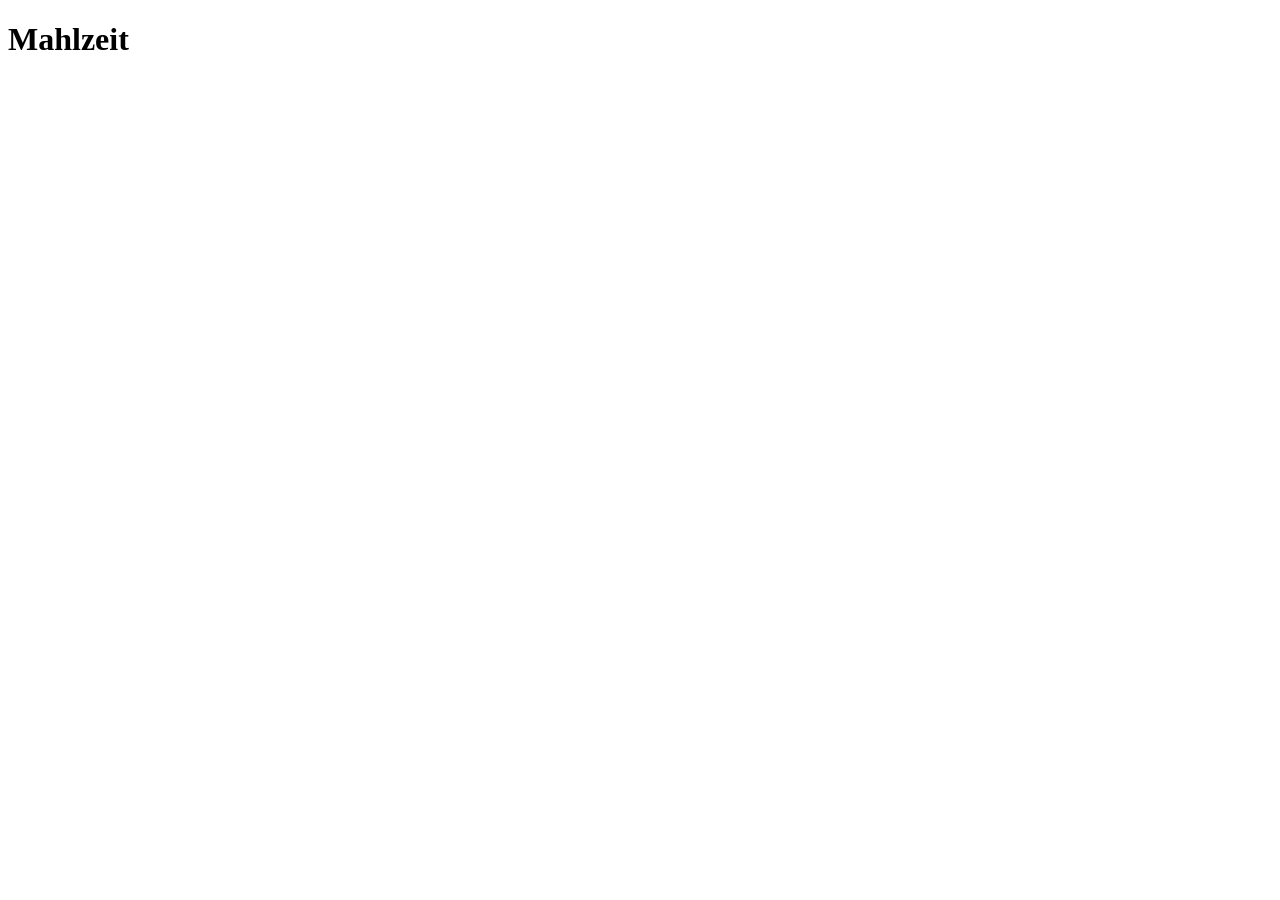
==== web/index.html @ c6605408 "add project scaffolding" ====
<!doctype html>
<html lang="de">
  <head>
    <meta charset="utf-8">
    <meta name="viewport" content="width=device-width, initial-scale=1">
    <title>Mahlzeit</title>
    <link rel="stylesheet" href="style.css">
  </head>
  <body>
    <h1>Mahlzeit</h1>
    <script src="app.js"></script>
  </body>
</html>
---- web/style.css ----
/* Mahlzeit styles */
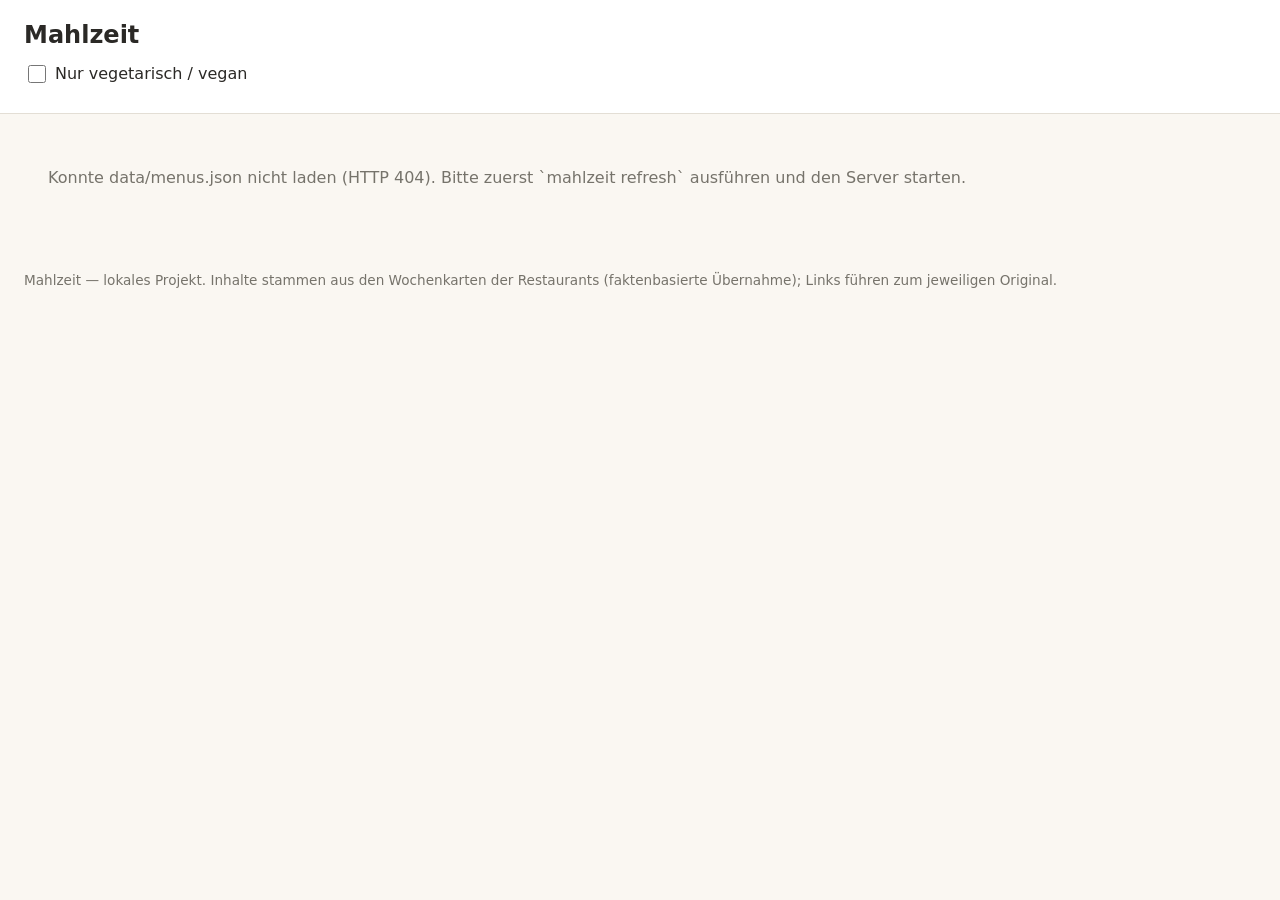
==== commit 84510b65: "feature: update website to load menus" ====
--- a/web/index.html
+++ b/web/index.html
@@ -3,11 +3,28 @@
   <head>
     <meta charset="utf-8">
     <meta name="viewport" content="width=device-width, initial-scale=1">
-    <title>Mahlzeit</title>
+    <meta name="color-scheme" content="light">
+    <title>Mahlzeit — Menüplan Stuttgart-Vaihingen</title>
     <link rel="stylesheet" href="style.css">
   </head>
   <body>
-    <h1>Mahlzeit</h1>
+    <header class="site-header">
+      <h1>Mahlzeit</h1>
+      <p class="freshness" id="freshness"></p>
+      <div class="stale hidden" id="stale-warning" role="alert"></div>
+      <div class="controls">
+        <label class="filter">
+          <input type="checkbox" id="veggie-filter">
+          <span>Nur vegetarisch / vegan</span>
+        </label>
+      </div>
+      <nav class="week-nav" id="week-nav" aria-label="Wochen"></nav>
+    </header>
+    <main class="columns" id="columns"></main>
+    <footer class="site-footer">
+      <p>Mahlzeit — lokales Projekt. Inhalte stammen aus den Wochenkarten der Restaurants
+        (faktenbasierte Übernahme); Links führen zum jeweiligen Original.</p>
+    </footer>
     <script src="app.js"></script>
   </body>
 </html>
--- a/web/style.css
+++ b/web/style.css
@@ -1 +1,278 @@
-/* Mahlzeit styles */
+:root {
+  --bg: #faf7f2;
+  --fg: #2b2926;
+  --muted: #76736b;
+  --accent: #b5651d;
+  --accent-soft: #f3e3d3;
+  --today-bg: #fdf6e3;
+  --today-border: #ecd9a8;
+  --card: #ffffff;
+  --border: #e3ded5;
+  --danger-bg: #fdecea;
+  --danger-fg: #8a1f1f;
+  --danger-border: #f3c1bc;
+  --vegan-bg: #e4f3e0;
+  --vegan-fg: #2e6b28;
+  --expired: #a09c94;
+}
+
+* {
+  box-sizing: border-box;
+}
+
+body {
+  margin: 0;
+  font-family: system-ui, -apple-system, "Segoe UI", Roboto, "Helvetica Neue", sans-serif;
+  background: var(--bg);
+  color: var(--fg);
+  line-height: 1.45;
+}
+
+.site-header {
+  position: sticky;
+  top: 0;
+  z-index: 10;
+  padding: 1.1rem 1.5rem 0.9rem;
+  border-bottom: 1px solid var(--border);
+  background: var(--card);
+}
+
+.site-header h1 {
+  margin: 0 0 0.2rem;
+  font-size: 1.5rem;
+}
+
+.freshness {
+  margin: 0;
+  color: var(--muted);
+  font-size: 0.9rem;
+}
+
+.stale {
+  margin: 0.6rem 0 0.2rem;
+  padding: 0.6rem 0.8rem;
+  border: 1px solid var(--danger-border);
+  border-radius: 0.5rem;
+  background: var(--danger-bg);
+  color: var(--danger-fg);
+}
+
+.hidden {
+  display: none;
+}
+
+.controls {
+  margin: 0.6rem 0 0;
+}
+
+.filter {
+  display: inline-flex;
+  align-items: center;
+  gap: 0.4rem;
+  cursor: pointer;
+  user-select: none;
+}
+
+.filter input {
+  accent-color: var(--accent);
+  width: 1.1rem;
+  height: 1.1rem;
+}
+
+.week-nav {
+  display: flex;
+  flex-wrap: wrap;
+  align-items: center;
+  gap: 0.4rem;
+  margin-top: 0.6rem;
+}
+
+.week-nav button {
+  font: inherit;
+  padding: 0.35rem 0.75rem;
+  border: 1px solid var(--border);
+  border-radius: 999px;
+  background: var(--card);
+  color: var(--fg);
+  cursor: pointer;
+}
+
+.week-nav button:hover {
+  border-color: var(--accent);
+}
+
+.week-nav button.active {
+  background: var(--accent);
+  border-color: var(--accent);
+  color: #fff;
+}
+
+.week-nav button.expired:not(.active) {
+  color: var(--expired);
+}
+
+.week-nav button.today-btn {
+  border-style: dashed;
+}
+
+.columns {
+  display: grid;
+  grid-template-columns: repeat(auto-fit, minmax(min(320px, 100%), 1fr));
+  gap: 1rem;
+  padding: 1.25rem 1.5rem;
+  align-items: start;
+}
+
+.restaurant {
+  background: var(--card);
+  border: 1px solid var(--border);
+  border-radius: 0.75rem;
+  padding: 1rem 1rem 0.4rem;
+}
+
+.restaurant.expired {
+  opacity: 0.62;
+}
+
+.restaurant-name {
+  margin: 0 0 0.2rem;
+  font-size: 1.1rem;
+}
+
+.restaurant-name a {
+  color: var(--fg);
+  text-decoration: none;
+}
+
+.restaurant-name a:hover {
+  text-decoration: underline;
+}
+
+.restaurant-meta {
+  display: flex;
+  flex-wrap: wrap;
+  gap: 0.5rem;
+  margin: 0 0 0.5rem;
+  color: var(--muted);
+  font-size: 0.85rem;
+}
+
+.restaurant-meta .expired-note {
+  color: var(--danger-fg);
+}
+
+.day {
+  padding: 0.6rem 0;
+  border-top: 1px solid var(--border);
+}
+
+.day:first-of-type {
+  border-top: none;
+}
+
+.day.today {
+  margin: 0.2rem 0 0.4rem;
+  padding: 0.6rem;
+  border: 1px solid var(--today-border);
+  border-radius: 0.5rem;
+  background: var(--today-bg);
+}
+
+.day-head {
+  display: flex;
+  justify-content: space-between;
+  align-items: baseline;
+}
+
+.weekday {
+  font-weight: 600;
+}
+
+.date {
+  color: var(--muted);
+  font-size: 0.85rem;
+}
+
+.meals {
+  list-style: none;
+  margin: 0.3rem 0 0;
+  padding: 0;
+}
+
+.meal {
+  padding: 0.3rem 0;
+}
+
+.meal + .meal {
+  border-top: 1px dashed var(--border);
+}
+
+.meal-name {
+  display: block;
+}
+
+.meal-tags {
+  margin-left: 0.3rem;
+}
+
+.badge {
+  display: inline-block;
+  margin-left: 0.2rem;
+  padding: 0.08rem 0.4rem;
+  border-radius: 999px;
+  font-size: 0.68rem;
+  font-weight: 600;
+  text-transform: uppercase;
+  letter-spacing: 0.04em;
+}
+
+.badge.vegan {
+  background: var(--vegan-bg);
+  color: var(--vegan-fg);
+}
+
+.badge.sonderessen {
+  background: var(--danger-bg);
+  color: var(--danger-fg);
+}
+
+.meal-price {
+  display: block;
+  margin-top: 0.1rem;
+  font-size: 0.85rem;
+}
+
+.meal-allergens {
+  display: block;
+  color: var(--muted);
+  font-size: 0.75rem;
+}
+
+.meal-none {
+  color: var(--muted);
+  font-style: italic;
+}
+
+.empty-state,
+.error-state {
+  margin: 0;
+  padding: 2rem 1.5rem;
+  color: var(--muted);
+}
+
+.site-footer {
+  padding: 1rem 1.5rem 2rem;
+  color: var(--muted);
+  font-size: 0.85rem;
+}
+
+@media (max-width: 640px) {
+  .site-header {
+    position: static;
+    padding: 1rem 1rem 0.8rem;
+  }
+
+  .columns {
+    padding: 1rem;
+  }
+}
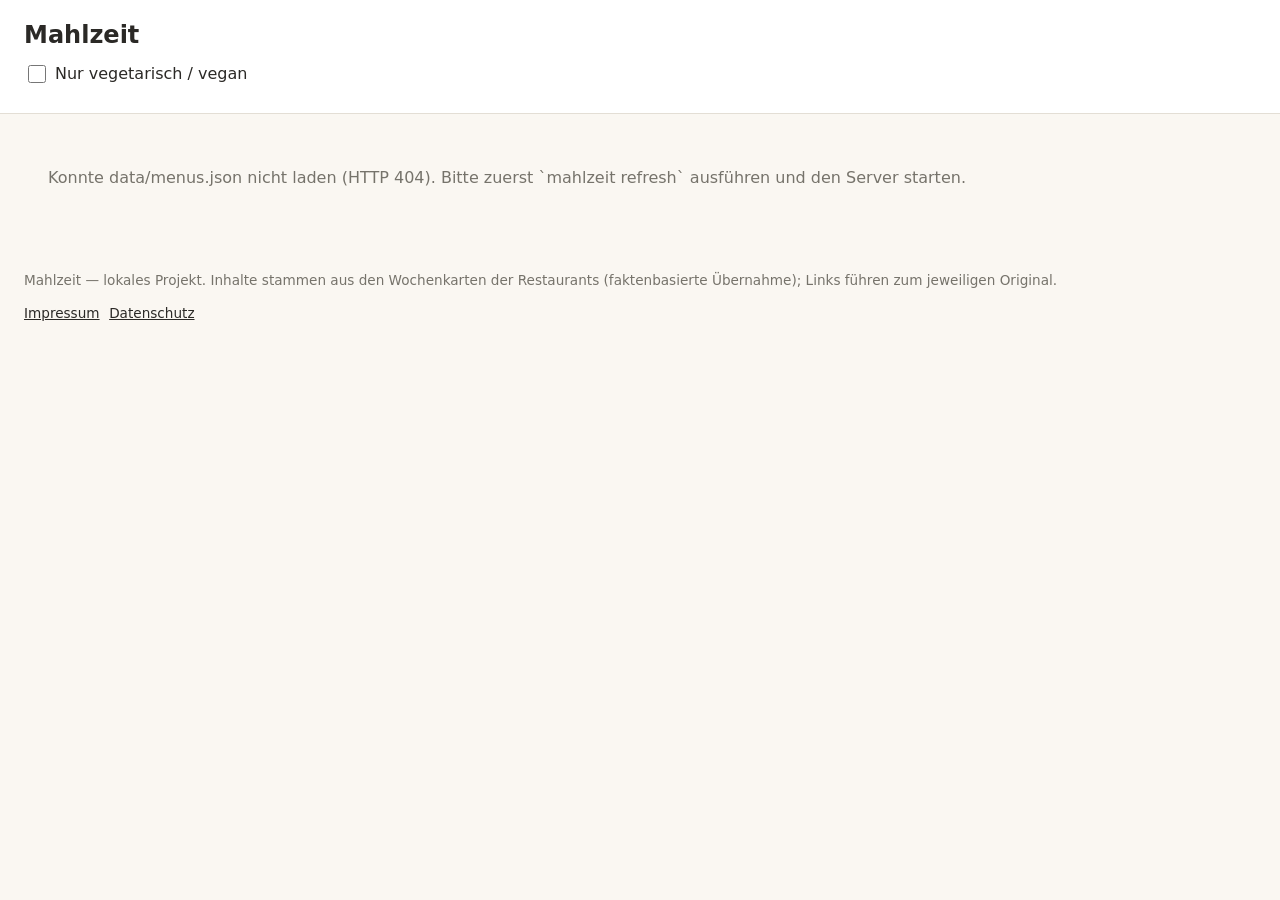
==== commit 3b697a83: "feature: add necessary files for deployment" ====
--- a/web/index.html
+++ b/web/index.html
@@ -24,6 +24,10 @@
     <footer class="site-footer">
       <p>Mahlzeit — lokales Projekt. Inhalte stammen aus den Wochenkarten der Restaurants
         (faktenbasierte Übernahme); Links führen zum jeweiligen Original.</p>
+      <nav class="footer-links" aria-label="Rechtliches">
+        <a href="impressum.html">Impressum</a>
+        <a href="datenschutz.html">Datenschutz</a>
+      </nav>
     </footer>
     <script src="app.js"></script>
   </body>
--- a/web/style.css
+++ b/web/style.css
@@ -260,10 +260,40 @@
   color: var(--muted);
 }
 
+.legal {
+  max-width: 46rem;
+  margin: 0 auto;
+  padding: 1.25rem 1.5rem 2rem;
+}
+
+.legal h2 {
+  margin: 1.4rem 0 0.4rem;
+  font-size: 1.05rem;
+}
+
+.legal p {
+  margin: 0.3rem 0 0.8rem;
+}
+
+.legal a {
+  color: var(--accent);
+}
+
 .site-footer {
   padding: 1rem 1.5rem 2rem;
   color: var(--muted);
   font-size: 0.85rem;
+}
+
+.footer-links {
+  display: flex;
+  flex-wrap: wrap;
+  gap: 0.6rem;
+  margin-top: 0.5rem;
+}
+
+.footer-links a {
+  color: var(--fg);
 }
 
 @media (max-width: 640px) {
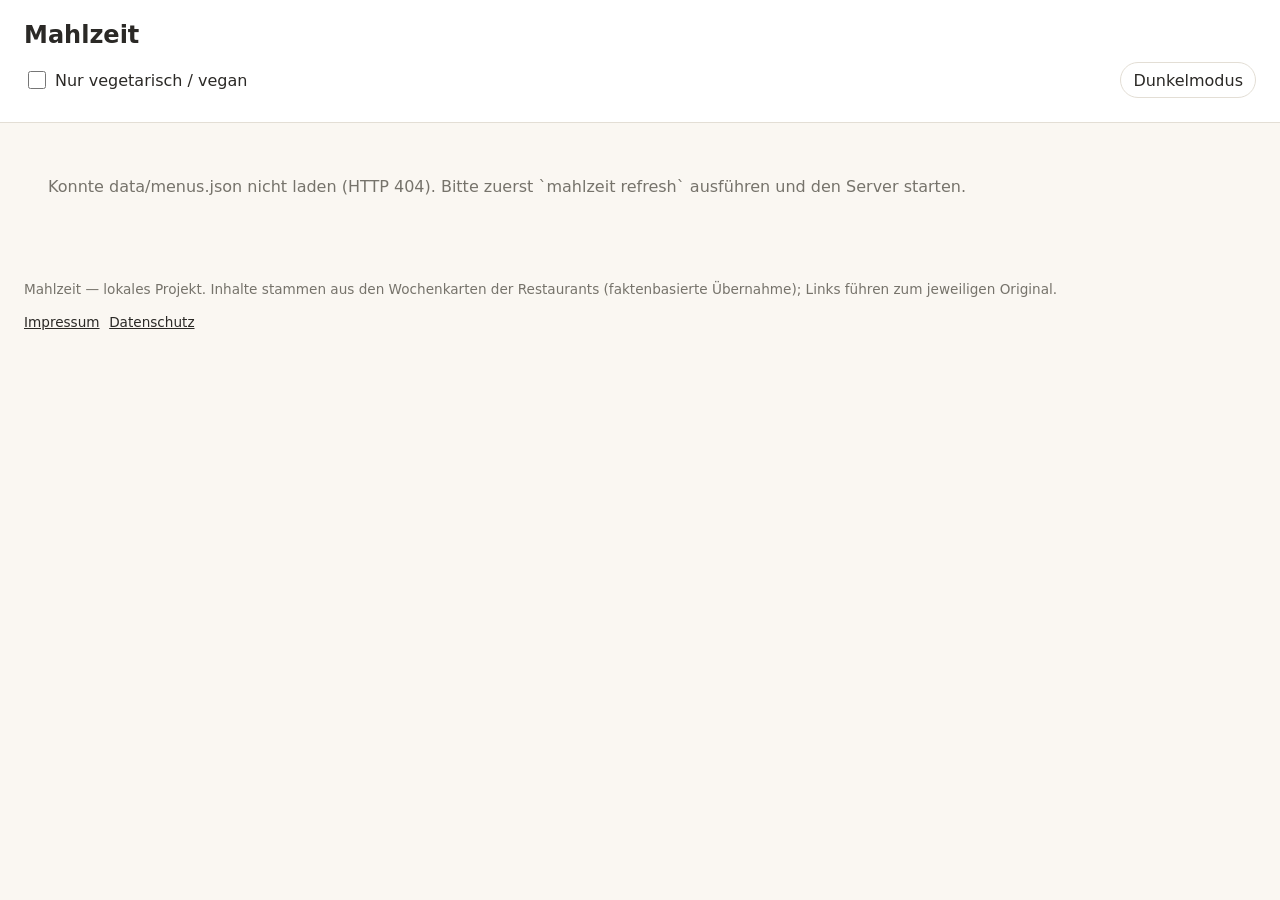
==== commit c69652c8: "feature: add dark mode" ====
--- a/web/index.html
+++ b/web/index.html
@@ -6,6 +6,20 @@
     <meta name="color-scheme" content="light">
     <title>Mahlzeit — Menüplan Stuttgart-Vaihingen</title>
     <link rel="stylesheet" href="style.css">
+    <script>
+      (function () {
+        var saved = null;
+        try {
+          saved = localStorage.getItem("mahlzeit-theme");
+        } catch (_) {}
+        var theme =
+          saved ||
+          (window.matchMedia("(prefers-color-scheme: dark)").matches ? "dark" : "light");
+        document.documentElement.dataset.theme = theme;
+        var meta = document.querySelector('meta[name="color-scheme"]');
+        if (meta) meta.content = theme;
+      })();
+    </script>
   </head>
   <body>
     <header class="site-header">
@@ -17,6 +31,8 @@
           <input type="checkbox" id="veggie-filter">
           <span>Nur vegetarisch / vegan</span>
         </label>
+        <button type="button" id="theme-toggle" class="theme-toggle"
+          aria-pressed="false">Dunkelmodus</button>
       </div>
       <nav class="week-nav" id="week-nav" aria-label="Wochen"></nav>
     </header>
--- a/web/style.css
+++ b/web/style.css
@@ -1,9 +1,11 @@
 :root {
+  color-scheme: light;
   --bg: #faf7f2;
   --fg: #2b2926;
   --muted: #76736b;
   --accent: #b5651d;
   --accent-soft: #f3e3d3;
+  --accent-contrast: #ffffff;
   --today-bg: #fdf6e3;
   --today-border: #ecd9a8;
   --card: #ffffff;
@@ -16,6 +18,48 @@
   --expired: #a09c94;
 }
 
+:root[data-theme="dark"] {
+  color-scheme: dark;
+  --bg: #1b1917;
+  --fg: #e8e4dd;
+  --muted: #a09a90;
+  --accent: #d99445;
+  --accent-soft: #3a2c1b;
+  --accent-contrast: #1b1917;
+  --today-bg: #2a2418;
+  --today-border: #4a3d24;
+  --card: #24211d;
+  --border: #37332d;
+  --danger-bg: #3a2320;
+  --danger-fg: #f0aaa3;
+  --danger-border: #5c322d;
+  --vegan-bg: #20301d;
+  --vegan-fg: #93d488;
+  --expired: #6d675f;
+}
+
+@media (prefers-color-scheme: dark) {
+  :root:not([data-theme]) {
+    color-scheme: dark;
+    --bg: #1b1917;
+    --fg: #e8e4dd;
+    --muted: #a09a90;
+    --accent: #d99445;
+    --accent-soft: #3a2c1b;
+    --accent-contrast: #1b1917;
+    --today-bg: #2a2418;
+    --today-border: #4a3d24;
+    --card: #24211d;
+    --border: #37332d;
+    --danger-bg: #3a2320;
+    --danger-fg: #f0aaa3;
+    --danger-border: #5c322d;
+    --vegan-bg: #20301d;
+    --vegan-fg: #93d488;
+    --expired: #6d675f;
+  }
+}
+
 * {
   box-sizing: border-box;
 }
@@ -62,7 +106,26 @@
 }
 
 .controls {
+  display: flex;
+  flex-wrap: wrap;
+  align-items: center;
+  gap: 1rem;
   margin: 0.6rem 0 0;
+}
+
+.theme-toggle {
+  margin-left: auto;
+  font: inherit;
+  padding: 0.35rem 0.75rem;
+  border: 1px solid var(--border);
+  border-radius: 999px;
+  background: var(--card);
+  color: var(--fg);
+  cursor: pointer;
+}
+
+.theme-toggle:hover {
+  border-color: var(--accent);
 }
 
 .filter {
@@ -104,7 +167,7 @@
 .week-nav button.active {
   background: var(--accent);
   border-color: var(--accent);
-  color: #fff;
+  color: var(--accent-contrast);
 }
 
 .week-nav button.expired:not(.active) {
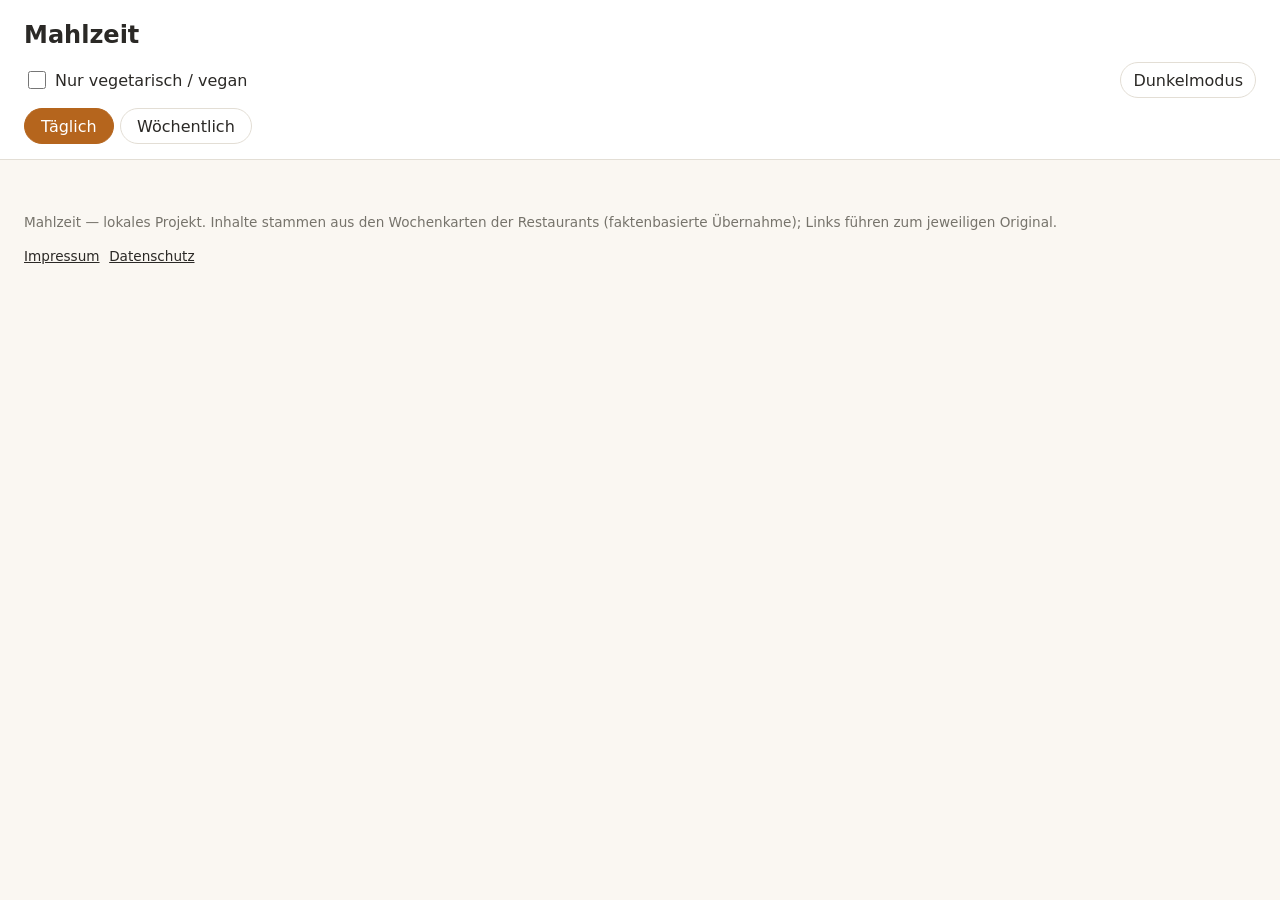
==== commit 9715b7f2: "feature: add a daily view" ====
--- a/web/index.html
+++ b/web/index.html
@@ -34,9 +34,16 @@
         <button type="button" id="theme-toggle" class="theme-toggle"
           aria-pressed="false">Dunkelmodus</button>
       </div>
-      <nav class="week-nav" id="week-nav" aria-label="Wochen"></nav>
+      <nav class="view-tabs" id="view-tabs" aria-label="Ansicht">
+        <button type="button" data-view="daily" aria-pressed="true">Täglich</button>
+        <button type="button" data-view="weekly" aria-pressed="false">Wöchentlich</button>
+      </nav>
+      <nav class="week-nav hidden" id="week-nav" aria-label="Wochen"></nav>
     </header>
-    <main class="columns" id="columns"></main>
+    <main>
+      <section class="daily-view" id="daily-view"></section>
+      <section class="columns hidden" id="columns"></section>
+    </main>
     <footer class="site-footer">
       <p>Mahlzeit — lokales Projekt. Inhalte stammen aus den Wochenkarten der Restaurants
         (faktenbasierte Übernahme); Links führen zum jeweiligen Original.</p>
--- a/web/style.css
+++ b/web/style.css
@@ -105,6 +105,13 @@
   display: none;
 }
 
+.columns.hidden,
+.week-nav.hidden,
+.daily-view.hidden,
+.stale.hidden {
+  display: none;
+}
+
 .controls {
   display: flex;
   flex-wrap: wrap;
@@ -176,6 +183,116 @@
 
 .week-nav button.today-btn {
   border-style: dashed;
+}
+
+.view-tabs {
+  display: flex;
+  gap: 0.4rem;
+  margin-top: 0.6rem;
+}
+
+.view-tabs button {
+  font: inherit;
+  padding: 0.35rem 1rem;
+  border: 1px solid var(--border);
+  border-radius: 999px;
+  background: var(--card);
+  color: var(--fg);
+  cursor: pointer;
+}
+
+.view-tabs button:hover {
+  border-color: var(--accent);
+}
+
+.view-tabs button[aria-pressed="true"] {
+  background: var(--accent);
+  border-color: var(--accent);
+  color: var(--accent-contrast);
+}
+
+.daily-view {
+  padding: 1.25rem 1.5rem 0.25rem;
+}
+
+.day-nav {
+  display: flex;
+  flex-wrap: wrap;
+  align-items: center;
+  gap: 0.6rem;
+  margin-bottom: 1rem;
+}
+
+.day-nav button {
+  font: inherit;
+  padding: 0.35rem 0.75rem;
+  border: 1px solid var(--border);
+  border-radius: 999px;
+  background: var(--card);
+  color: var(--fg);
+  cursor: pointer;
+}
+
+.day-nav button:hover:not(:disabled) {
+  border-color: var(--accent);
+}
+
+.day-nav button:disabled {
+  opacity: 0.4;
+  cursor: default;
+}
+
+.day-nav button.today-btn {
+  border-style: dashed;
+}
+
+.day-nav .day-arrow {
+  font-size: 1.1rem;
+  line-height: 1;
+  padding: 0.35rem 0.65rem;
+}
+
+.day-label {
+  flex: 1;
+  text-align: center;
+  font-weight: 600;
+}
+
+.meal-tiles {
+  display: grid;
+  grid-template-columns: repeat(auto-fill, minmax(min(200px, 100%), 1fr));
+  gap: 0.6rem;
+}
+
+.meal-tile {
+  padding: 0.55rem 0.7rem;
+  border: 1px solid var(--border);
+  border-radius: 0.5rem;
+  background: var(--card);
+}
+
+.meal-restaurant {
+  display: block;
+  margin-bottom: 0.3rem;
+  font-size: 0.8rem;
+  font-weight: 600;
+}
+
+.meal-restaurant a {
+  color: var(--accent);
+  text-decoration: none;
+}
+
+.meal-restaurant a:hover {
+  text-decoration: underline;
+}
+
+.meal-tile .meal-tags {
+  margin-left: 0;
+}
+
+.meal-tile .meal-name {
+  font-weight: 500;
 }
 
 .columns {
@@ -305,12 +422,6 @@
   font-size: 0.85rem;
 }
 
-.meal-allergens {
-  display: block;
-  color: var(--muted);
-  font-size: 0.75rem;
-}
-
 .meal-none {
   color: var(--muted);
   font-style: italic;
@@ -365,7 +476,8 @@
     padding: 1rem 1rem 0.8rem;
   }
 
-  .columns {
+  .columns,
+  .daily-view {
     padding: 1rem;
   }
 }
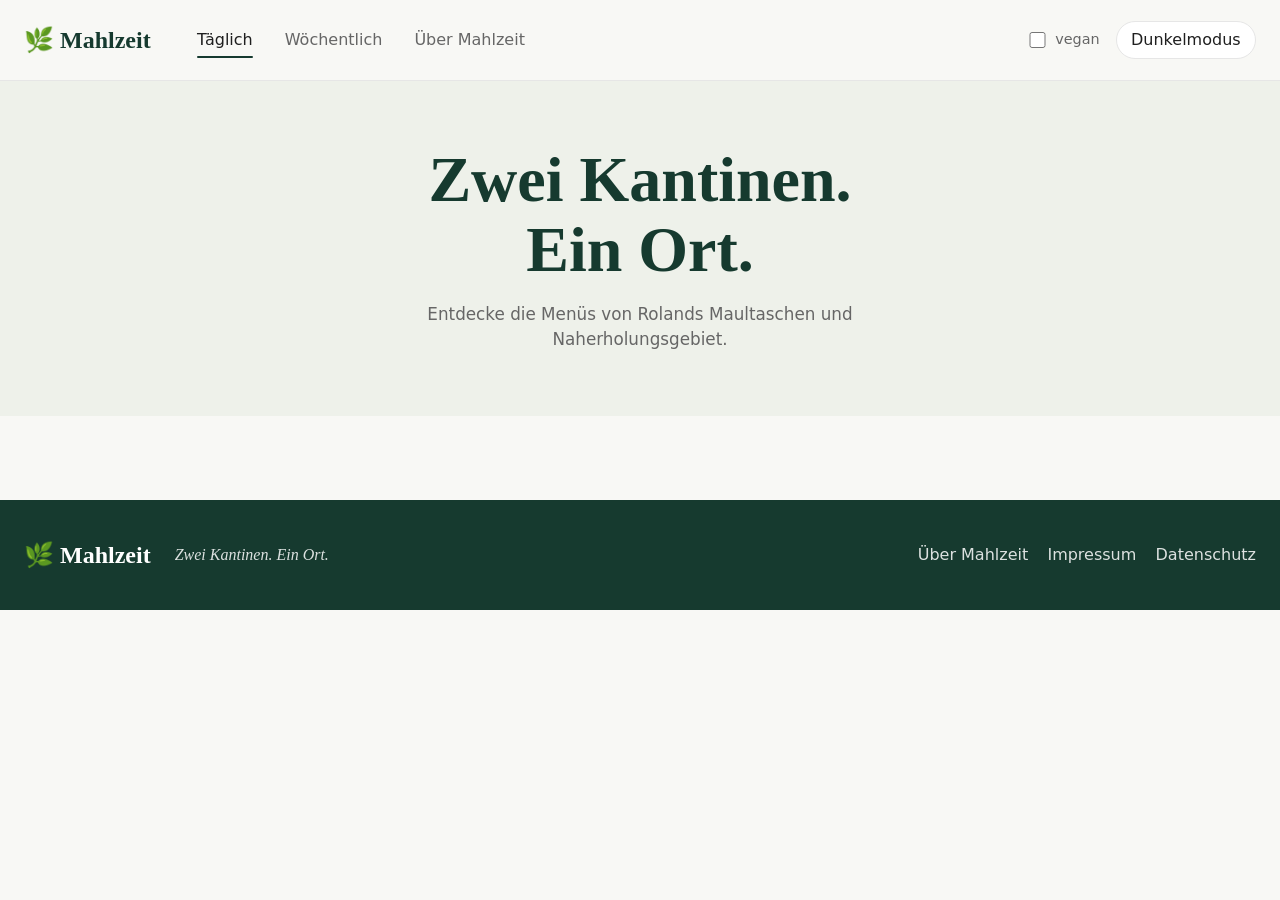
==== commit 0765fbc5: "feature: redesign the whole page" ====
--- a/web/index.html
+++ b/web/index.html
@@ -23,34 +23,52 @@
   </head>
   <body>
     <header class="site-header">
-      <h1>Mahlzeit</h1>
-      <p class="freshness" id="freshness"></p>
-      <div class="stale hidden" id="stale-warning" role="alert"></div>
-      <div class="controls">
-        <label class="filter">
-          <input type="checkbox" id="veggie-filter">
-          <span>Nur vegetarisch / vegan</span>
-        </label>
-        <button type="button" id="theme-toggle" class="theme-toggle"
-          aria-pressed="false">Dunkelmodus</button>
+      <div class="nav-inner">
+        <a class="logo" href="index.html">🌿 Mahlzeit</a>
+        <nav class="nav-links" id="view-tabs" aria-label="Ansicht">
+          <button type="button" data-view="daily" aria-pressed="true">Täglich</button>
+          <button type="button" data-view="weekly" aria-pressed="false">Wöchentlich</button>
+          <a href="about.html">Über Mahlzeit</a>
+        </nav>
+        <div class="nav-controls">
+          <label class="filter">
+            <input type="checkbox" id="veggie-filter">
+            <span>vegan</span>
+          </label>
+          <button type="button" id="theme-toggle" class="theme-toggle"
+            aria-pressed="false">Dunkelmodus</button>
+        </div>
       </div>
-      <nav class="view-tabs" id="view-tabs" aria-label="Ansicht">
-        <button type="button" data-view="daily" aria-pressed="true">Täglich</button>
-        <button type="button" data-view="weekly" aria-pressed="false">Wöchentlich</button>
-      </nav>
-      <nav class="week-nav hidden" id="week-nav" aria-label="Wochen"></nav>
     </header>
+
+    <section class="hero">
+      <div class="hero-inner">
+        <h1>Zwei Kantinen.<br>Ein Ort.</h1>
+        <p>Entdecke die Menüs von Rolands Maultaschen und Naherholungsgebiet.</p>
+      </div>
+    </section>
+
+    <p class="freshness" id="freshness"></p>
+    <div class="stale hidden" id="stale-warning" role="alert"></div>
+
+    <nav class="week-nav hidden" id="week-nav" aria-label="Wochen"></nav>
+    <nav class="day-nav hidden" id="day-nav" aria-label="Tag"></nav>
+
     <main>
-      <section class="daily-view" id="daily-view"></section>
-      <section class="columns hidden" id="columns"></section>
+      <section class="section daily-view" id="daily-view"></section>
+      <section class="section columns hidden" id="columns"></section>
     </main>
+
     <footer class="site-footer">
-      <p>Mahlzeit — lokales Projekt. Inhalte stammen aus den Wochenkarten der Restaurants
-        (faktenbasierte Übernahme); Links führen zum jeweiligen Original.</p>
-      <nav class="footer-links" aria-label="Rechtliches">
-        <a href="impressum.html">Impressum</a>
-        <a href="datenschutz.html">Datenschutz</a>
-      </nav>
+      <div class="footer-inner">
+        <a class="logo" href="index.html">🌿 Mahlzeit</a>
+        <p class="footer-tagline">Zwei Kantinen. Ein Ort.</p>
+        <nav class="footer-links" aria-label="Rechtliches">
+          <a href="about.html">Über Mahlzeit</a>
+          <a href="impressum.html">Impressum</a>
+          <a href="datenschutz.html">Datenschutz</a>
+        </nav>
+      </div>
     </footer>
     <script src="app.js"></script>
   </body>
--- a/web/style.css
+++ b/web/style.css
@@ -1,62 +1,72 @@
 :root {
   color-scheme: light;
-  --bg: #faf7f2;
-  --fg: #2b2926;
-  --muted: #76736b;
-  --accent: #b5651d;
-  --accent-soft: #f3e3d3;
-  --accent-contrast: #ffffff;
-  --today-bg: #fdf6e3;
-  --today-border: #ecd9a8;
+  --bg: #f8f8f5;
+  --bg-soft: #eef1ea;
+  --fg: #1f1f1f;
+  --muted: #666666;
+  --primary: #163a2f;
+  --primary-contrast: #ffffff;
+  --green: #dde8dd;
+  --green-strong: #2f6b4f;
+  --orange: #fce5d3;
+  --orange-strong: #d7662d;
   --card: #ffffff;
-  --border: #e3ded5;
+  --border: #e6e6e6;
   --danger-bg: #fdecea;
   --danger-fg: #8a1f1f;
   --danger-border: #f3c1bc;
   --vegan-bg: #e4f3e0;
   --vegan-fg: #2e6b28;
   --expired: #a09c94;
+  --shadow: 0 1px 3px rgba(22, 58, 47, 0.06), 0 8px 24px rgba(22, 58, 47, 0.06);
+  --radius: 18px;
 }
 
 :root[data-theme="dark"] {
   color-scheme: dark;
-  --bg: #1b1917;
+  --bg: #161b18;
+  --bg-soft: #1d2420;
   --fg: #e8e4dd;
   --muted: #a09a90;
-  --accent: #d99445;
-  --accent-soft: #3a2c1b;
-  --accent-contrast: #1b1917;
-  --today-bg: #2a2418;
-  --today-border: #4a3d24;
-  --card: #24211d;
-  --border: #37332d;
+  --primary: #d7e6dc;
+  --primary-contrast: #163a2f;
+  --green: #22352a;
+  --green-strong: #8fc9a4;
+  --orange: #3a2c20;
+  --orange-strong: #e8945f;
+  --card: #1e2622;
+  --border: #2e3833;
   --danger-bg: #3a2320;
   --danger-fg: #f0aaa3;
   --danger-border: #5c322d;
   --vegan-bg: #20301d;
   --vegan-fg: #93d488;
   --expired: #6d675f;
+  --shadow: 0 1px 3px rgba(0, 0, 0, 0.4), 0 8px 24px rgba(0, 0, 0, 0.35);
 }
 
 @media (prefers-color-scheme: dark) {
   :root:not([data-theme]) {
     color-scheme: dark;
-    --bg: #1b1917;
+    --bg: #161b18;
+    --bg-soft: #1d2420;
     --fg: #e8e4dd;
     --muted: #a09a90;
-    --accent: #d99445;
-    --accent-soft: #3a2c1b;
-    --accent-contrast: #1b1917;
-    --today-bg: #2a2418;
-    --today-border: #4a3d24;
-    --card: #24211d;
-    --border: #37332d;
+    --primary: #d7e6dc;
+    --primary-contrast: #163a2f;
+    --green: #22352a;
+    --green-strong: #8fc9a4;
+    --orange: #3a2c20;
+    --orange-strong: #e8945f;
+    --card: #1e2622;
+    --border: #2e3833;
     --danger-bg: #3a2320;
     --danger-fg: #f0aaa3;
     --danger-border: #5c322d;
     --vegan-bg: #20301d;
     --vegan-fg: #93d488;
     --expired: #6d675f;
+    --shadow: 0 1px 3px rgba(0, 0, 0, 0.4), 0 8px 24px rgba(0, 0, 0, 0.35);
   }
 }
 
@@ -69,70 +79,111 @@
   font-family: system-ui, -apple-system, "Segoe UI", Roboto, "Helvetica Neue", sans-serif;
   background: var(--bg);
   color: var(--fg);
-  line-height: 1.45;
-}
+  line-height: 1.5;
+}
+
+h1, h2, h3 {
+  font-family: Georgia, "Times New Roman", serif;
+  font-weight: 700;
+}
+
+a {
+  color: inherit;
+}
+
+.hidden {
+  display: none;
+}
+
+.section.hidden,
+.week-nav.hidden,
+.day-nav.hidden,
+.stale.hidden {
+  display: none;
+}
+
+/* ------------------------------------------------------------------ */
+/* Navigation                                                          */
+/* ------------------------------------------------------------------ */
 
 .site-header {
   position: sticky;
   top: 0;
-  z-index: 10;
-  padding: 1.1rem 1.5rem 0.9rem;
+  z-index: 20;
+  background: var(--bg);
   border-bottom: 1px solid var(--border);
-  background: var(--card);
-}
-
-.site-header h1 {
-  margin: 0 0 0.2rem;
+}
+
+.nav-inner {
+  max-width: 1400px;
+  min-height: 80px;
+  margin: 0 auto;
+  padding: 0.6rem 1.5rem;
+  display: flex;
+  align-items: center;
+  gap: 2rem;
+  flex-wrap: wrap;
+}
+
+.logo {
+  font-family: Georgia, "Times New Roman", serif;
   font-size: 1.5rem;
-}
-
-.freshness {
-  margin: 0;
-  color: var(--muted);
-  font-size: 0.9rem;
-}
-
-.stale {
-  margin: 0.6rem 0 0.2rem;
-  padding: 0.6rem 0.8rem;
-  border: 1px solid var(--danger-border);
-  border-radius: 0.5rem;
-  background: var(--danger-bg);
-  color: var(--danger-fg);
-}
-
-.hidden {
-  display: none;
-}
-
-.columns.hidden,
-.week-nav.hidden,
-.daily-view.hidden,
-.stale.hidden {
-  display: none;
-}
-
-.controls {
-  display: flex;
-  flex-wrap: wrap;
+  font-weight: 700;
+  color: var(--primary);
+  text-decoration: none;
+  white-space: nowrap;
+}
+
+.nav-links {
+  display: flex;
+  align-items: center;
+  gap: 0.2rem;
+}
+
+.nav-links button,
+.nav-links a {
+  font: inherit;
+  color: var(--muted);
+  background: none;
+  border: none;
+  padding: 0.5rem 0.9rem;
+  cursor: pointer;
+  text-decoration: none;
+  border-radius: 999px;
+  position: relative;
+}
+
+.nav-links button[aria-pressed="true"] {
+  color: var(--fg);
+}
+
+.nav-links button[aria-pressed="true"]::after {
+  content: "";
+  position: absolute;
+  left: 0.9rem;
+  right: 0.9rem;
+  bottom: 0.15rem;
+  height: 2px;
+  border-radius: 2px;
+  background: var(--primary);
+}
+
+.nav-links a[aria-current="page"]::after {
+  content: "";
+  position: absolute;
+  left: 0.9rem;
+  right: 0.9rem;
+  bottom: 0.15rem;
+  height: 2px;
+  border-radius: 2px;
+  background: var(--primary);
+}
+
+.nav-controls {
+  display: flex;
   align-items: center;
   gap: 1rem;
-  margin: 0.6rem 0 0;
-}
-
-.theme-toggle {
   margin-left: auto;
-  font: inherit;
-  padding: 0.35rem 0.75rem;
-  border: 1px solid var(--border);
-  border-radius: 999px;
-  background: var(--card);
-  color: var(--fg);
-  cursor: pointer;
-}
-
-.theme-toggle:hover {
-  border-color: var(--accent);
 }
 
 .filter {
@@ -141,25 +192,113 @@
   gap: 0.4rem;
   cursor: pointer;
   user-select: none;
+  color: var(--muted);
+  font-size: 0.9rem;
 }
 
 .filter input {
-  accent-color: var(--accent);
-  width: 1.1rem;
-  height: 1.1rem;
-}
-
-.week-nav {
+  accent-color: var(--primary);
+  width: 1.05rem;
+  height: 1.05rem;
+}
+
+.theme-toggle {
+  font: inherit;
+  color: var(--fg);
+  padding: 0.4rem 0.9rem;
+  border: 1px solid var(--border);
+  border-radius: 999px;
+  background: var(--card);
+  cursor: pointer;
+  white-space: nowrap;
+}
+
+.theme-toggle:hover {
+  border-color: var(--primary);
+}
+
+/* ------------------------------------------------------------------ */
+/* Hero                                                                */
+/* ------------------------------------------------------------------ */
+
+.hero {
+  position: relative;
+  background: var(--bg-soft);
+  padding: 4rem 1.5rem;
+  text-align: center;
+}
+
+.hero-inner {
+  max-width: 1400px;
+  margin: 0 auto;
+}
+
+.hero h1 {
+  margin: 0;
+  font-size: clamp(2.4rem, 6vw, 4rem);
+  line-height: 1.1;
+  color: var(--primary);
+}
+
+.hero p {
+  margin: 1rem auto 0;
+  max-width: 34rem;
+  color: var(--muted);
+  font-size: 1.05rem;
+}
+
+.hero-quote {
+  position: absolute;
+  right: clamp(1.5rem, 6vw, 6rem);
+  top: 50%;
+  transform: translateY(-50%);
+  margin: 0;
+  max-width: 12rem;
+  font-family: Georgia, "Times New Roman", serif;
+  font-style: italic;
+  color: var(--green-strong);
+  text-align: left;
+  font-size: 1.15rem;
+  line-height: 1.4;
+}
+
+.freshness {
+  max-width: 1400px;
+  margin: 0 auto;
+  padding: 0.75rem 1.5rem 0;
+  color: var(--muted);
+  font-size: 0.85rem;
+}
+
+.stale {
+  max-width: 1400px;
+  margin: 0.6rem auto 0;
+  padding: 0.6rem 0.8rem;
+  border: 1px solid var(--danger-border);
+  border-radius: 0.75rem;
+  background: var(--danger-bg);
+  color: var(--danger-fg);
+}
+
+/* ------------------------------------------------------------------ */
+/* Week / day navigation pills                                         */
+/* ------------------------------------------------------------------ */
+
+.week-nav,
+.day-nav {
+  max-width: 1400px;
+  margin: 0 auto;
+  padding: 1.75rem 1.5rem 0;
   display: flex;
   flex-wrap: wrap;
   align-items: center;
-  gap: 0.4rem;
-  margin-top: 0.6rem;
-}
-
-.week-nav button {
+  gap: 0.5rem;
+}
+
+.week-nav button,
+.day-nav button {
   font: inherit;
-  padding: 0.35rem 0.75rem;
+  padding: 0.45rem 1rem;
   border: 1px solid var(--border);
   border-radius: 999px;
   background: var(--card);
@@ -167,205 +306,185 @@
   cursor: pointer;
 }
 
-.week-nav button:hover {
-  border-color: var(--accent);
+.week-nav button:hover,
+.day-nav button:hover:not(:disabled) {
+  border-color: var(--primary);
 }
 
 .week-nav button.active {
-  background: var(--accent);
-  border-color: var(--accent);
-  color: var(--accent-contrast);
+  background: var(--primary);
+  border-color: var(--primary);
+  color: var(--primary-contrast);
 }
 
 .week-nav button.expired:not(.active) {
   color: var(--expired);
 }
 
-.week-nav button.today-btn {
+.week-nav button.today-btn,
+.day-nav button.today-btn {
   border-style: dashed;
 }
 
-.view-tabs {
-  display: flex;
-  gap: 0.4rem;
-  margin-top: 0.6rem;
-}
-
-.view-tabs button {
-  font: inherit;
-  padding: 0.35rem 1rem;
-  border: 1px solid var(--border);
-  border-radius: 999px;
-  background: var(--card);
-  color: var(--fg);
-  cursor: pointer;
-}
-
-.view-tabs button:hover {
-  border-color: var(--accent);
-}
-
-.view-tabs button[aria-pressed="true"] {
-  background: var(--accent);
-  border-color: var(--accent);
-  color: var(--accent-contrast);
-}
-
-.daily-view {
-  padding: 1.25rem 1.5rem 0.25rem;
-}
-
-.day-nav {
-  display: flex;
-  flex-wrap: wrap;
-  align-items: center;
-  gap: 0.6rem;
-  margin-bottom: 1rem;
-}
-
-.day-nav button {
-  font: inherit;
-  padding: 0.35rem 0.75rem;
-  border: 1px solid var(--border);
-  border-radius: 999px;
-  background: var(--card);
-  color: var(--fg);
-  cursor: pointer;
-}
-
-.day-nav button:hover:not(:disabled) {
-  border-color: var(--accent);
+.day-nav .day-arrow {
+  font-size: 1.1rem;
+  line-height: 1;
+  padding: 0.45rem 0.75rem;
 }
 
 .day-nav button:disabled {
   opacity: 0.4;
   cursor: default;
-}
-
-.day-nav button.today-btn {
-  border-style: dashed;
-}
-
-.day-nav .day-arrow {
-  font-size: 1.1rem;
-  line-height: 1;
-  padding: 0.35rem 0.65rem;
 }
 
 .day-label {
   flex: 1;
   text-align: center;
   font-weight: 600;
-}
-
-.meal-tiles {
+  font-family: Georgia, "Times New Roman", serif;
+  font-size: 1.15rem;
+}
+
+/* ------------------------------------------------------------------ */
+/* Cards                                                               */
+/* ------------------------------------------------------------------ */
+
+.section {
+  max-width: 1400px;
+  margin: 0 auto;
+  padding: 1.5rem 1.5rem 3rem;
+}
+
+.cards {
   display: grid;
-  grid-template-columns: repeat(auto-fill, minmax(min(200px, 100%), 1fr));
-  gap: 0.6rem;
-}
-
-.meal-tile {
-  padding: 0.55rem 0.7rem;
+  grid-template-columns: repeat(auto-fit, minmax(min(340px, 100%), 1fr));
+  gap: 2rem;
+  align-items: start;
+}
+
+.canteen-card {
+  background: var(--card);
   border: 1px solid var(--border);
-  border-radius: 0.5rem;
-  background: var(--card);
-}
-
-.meal-restaurant {
+  border-radius: var(--radius);
+  box-shadow: var(--shadow);
+  padding: 2.5rem;
+}
+
+.canteen-card.expired {
+  opacity: 0.62;
+}
+
+.card-head {
+  display: flex;
+  align-items: center;
+  gap: 1.25rem;
+}
+
+.card-icon {
+  flex: none;
+  width: 4rem;
+  height: 4rem;
+  border-radius: 50%;
+  display: grid;
+  place-items: center;
+  font-size: 1.8rem;
+}
+
+.card-icon.green {
+  background: var(--green);
+}
+
+.card-icon.orange {
+  background: var(--orange);
+}
+
+.card-title {
+  flex: 1;
+  min-width: 0;
+}
+
+.card-kicker {
   display: block;
-  margin-bottom: 0.3rem;
+  font-size: 0.72rem;
+  font-weight: 600;
+  letter-spacing: 0.08em;
+  text-transform: uppercase;
+  color: var(--muted);
+}
+
+.card-name {
+  margin: 0.15rem 0 0;
+  font-size: 1.5rem;
+  line-height: 1.2;
+}
+
+.card-name a {
+  color: inherit;
+  text-decoration: none;
+}
+
+.card-name a:hover {
+  text-decoration: underline;
+}
+
+.card-status {
+  flex: none;
+  padding: 0.35rem 0.9rem;
+  border-radius: 999px;
   font-size: 0.8rem;
   font-weight: 600;
-}
-
-.meal-restaurant a {
-  color: var(--accent);
-  text-decoration: none;
-}
-
-.meal-restaurant a:hover {
-  text-decoration: underline;
-}
-
-.meal-tile .meal-tags {
-  margin-left: 0;
-}
-
-.meal-tile .meal-name {
-  font-weight: 500;
-}
-
-.columns {
-  display: grid;
-  grid-template-columns: repeat(auto-fit, minmax(min(320px, 100%), 1fr));
-  gap: 1rem;
-  padding: 1.25rem 1.5rem;
-  align-items: start;
-}
-
-.restaurant {
-  background: var(--card);
+  background: var(--green);
+  color: var(--green-strong);
+}
+
+.canteen-card.orange .card-status {
+  background: var(--orange);
+  color: var(--orange-strong);
+}
+
+.card-status.expired {
+  background: var(--danger-bg);
+  color: var(--danger-fg);
+}
+
+.card-divider {
+  margin: 1.75rem 0;
+  border: 0;
+  border-top: 1px solid var(--border);
+}
+
+.card-days .day {
+  padding: 0;
+  border-top: 1px solid var(--border);
+}
+
+.card-days .day:first-child {
+  border-top: none;
+}
+
+.card-days .day.today {
+  margin: 0.4rem -0.8rem;
+  padding: 0.4rem 0.8rem;
   border: 1px solid var(--border);
   border-radius: 0.75rem;
-  padding: 1rem 1rem 0.4rem;
-}
-
-.restaurant.expired {
-  opacity: 0.62;
-}
-
-.restaurant-name {
-  margin: 0 0 0.2rem;
-  font-size: 1.1rem;
-}
-
-.restaurant-name a {
-  color: var(--fg);
-  text-decoration: none;
-}
-
-.restaurant-name a:hover {
-  text-decoration: underline;
-}
-
-.restaurant-meta {
-  display: flex;
-  flex-wrap: wrap;
-  gap: 0.5rem;
-  margin: 0 0 0.5rem;
-  color: var(--muted);
-  font-size: 0.85rem;
-}
-
-.restaurant-meta .expired-note {
-  color: var(--danger-fg);
-}
-
-.day {
-  padding: 0.6rem 0;
-  border-top: 1px solid var(--border);
-}
-
-.day:first-of-type {
-  border-top: none;
-}
-
-.day.today {
-  margin: 0.2rem 0 0.4rem;
-  padding: 0.6rem;
-  border: 1px solid var(--today-border);
-  border-radius: 0.5rem;
-  background: var(--today-bg);
+  background: var(--bg-soft);
 }
 
 .day-head {
   display: flex;
   justify-content: space-between;
   align-items: baseline;
+  padding: 1.1rem 0 0.35rem;
+}
+
+.day:first-child .day-head {
+  padding-top: 0;
 }
 
 .weekday {
   font-weight: 600;
+  font-family: Georgia, "Times New Roman", serif;
+  font-size: 1.05rem;
 }
 
 .date {
@@ -375,30 +494,40 @@
 
 .meals {
   list-style: none;
-  margin: 0.3rem 0 0;
+  margin: 0;
   padding: 0;
 }
 
 .meal {
-  padding: 0.3rem 0;
+  display: flex;
+  align-items: baseline;
+  justify-content: space-between;
+  gap: 1rem;
+  padding: 0.55rem 0;
 }
 
 .meal + .meal {
   border-top: 1px dashed var(--border);
 }
 
+.meal-text {
+  flex: 1;
+  min-width: 0;
+}
+
 .meal-name {
-  display: block;
+  font-weight: 500;
 }
 
 .meal-tags {
-  margin-left: 0.3rem;
+  margin-left: 0.35rem;
+  white-space: nowrap;
 }
 
 .badge {
   display: inline-block;
   margin-left: 0.2rem;
-  padding: 0.08rem 0.4rem;
+  padding: 0.08rem 0.45rem;
   border-radius: 999px;
   font-size: 0.68rem;
   font-weight: 600;
@@ -406,6 +535,10 @@
   letter-spacing: 0.04em;
 }
 
+.badge:first-child {
+  margin-left: 0;
+}
+
 .badge.vegan {
   background: var(--vegan-bg);
   color: var(--vegan-fg);
@@ -417,67 +550,201 @@
 }
 
 .meal-price {
-  display: block;
-  margin-top: 0.1rem;
-  font-size: 0.85rem;
+  flex: none;
+  text-align: right;
+  font-size: 0.9rem;
+  white-space: nowrap;
 }
 
 .meal-none {
+  margin: 0.6rem 0;
   color: var(--muted);
   font-style: italic;
+}
+
+.card-foot {
+  display: flex;
+  align-items: center;
+  justify-content: space-between;
+  gap: 1rem;
+  flex-wrap: wrap;
+}
+
+.card-location {
+  color: var(--muted);
+  font-size: 0.9rem;
+}
+
+.btn {
+  display: inline-block;
+  font: inherit;
+  font-weight: 600;
+  padding: 0.6rem 1.4rem;
+  border: none;
+  border-radius: 999px;
+  text-decoration: none;
+  cursor: pointer;
+  color: var(--primary-contrast);
+  background: var(--primary);
+}
+
+.canteen-card.orange .btn {
+  background: var(--orange-strong);
+  color: #ffffff;
+}
+
+.btn:hover {
+  filter: brightness(1.06);
 }
 
 .empty-state,
 .error-state {
-  margin: 0;
+  max-width: 1400px;
+  margin: 0 auto;
   padding: 2rem 1.5rem;
   color: var(--muted);
 }
+
+/* ------------------------------------------------------------------ */
+/* Legal pages                                                         */
+/* ------------------------------------------------------------------ */
 
 .legal {
   max-width: 46rem;
   margin: 0 auto;
-  padding: 1.25rem 1.5rem 2rem;
+  padding: 2.5rem 1.5rem 3rem;
+}
+
+.legal h1 {
+  font-size: 1.8rem;
 }
 
 .legal h2 {
-  margin: 1.4rem 0 0.4rem;
-  font-size: 1.05rem;
+  margin: 1.6rem 0 0.4rem;
+  font-size: 1.2rem;
+}
+
+.legal h3 {
+  margin: 1.2rem 0 0.3rem;
+  font-size: 1.02rem;
 }
 
 .legal p {
   margin: 0.3rem 0 0.8rem;
+  color: var(--fg);
 }
 
 .legal a {
-  color: var(--accent);
-}
+  color: var(--green-strong);
+}
+
+:root[data-theme="dark"] .legal a {
+  color: var(--green-strong);
+}
+
+/* ------------------------------------------------------------------ */
+/* Footer                                                              */
+/* ------------------------------------------------------------------ */
 
 .site-footer {
-  padding: 1rem 1.5rem 2rem;
-  color: var(--muted);
-  font-size: 0.85rem;
+  background: var(--primary);
+  color: var(--primary-contrast);
+}
+
+.footer-inner {
+  max-width: 1400px;
+  min-height: 110px;
+  margin: 0 auto;
+  padding: 2rem 1.5rem;
+  display: flex;
+  flex-wrap: wrap;
+  align-items: center;
+  gap: 1.5rem;
+}
+
+.footer-inner .logo {
+  color: inherit;
+}
+
+.footer-tagline {
+  margin: 0;
+  font-family: Georgia, "Times New Roman", serif;
+  font-style: italic;
+  opacity: 0.85;
 }
 
 .footer-links {
   display: flex;
   flex-wrap: wrap;
-  gap: 0.6rem;
-  margin-top: 0.5rem;
+  gap: 1.2rem;
+  margin-left: auto;
 }
 
 .footer-links a {
-  color: var(--fg);
+  color: inherit;
+  text-decoration: none;
+  opacity: 0.85;
+}
+
+.footer-links a:hover {
+  text-decoration: underline;
+}
+
+/* ------------------------------------------------------------------ */
+/* Responsive                                                          */
+/* ------------------------------------------------------------------ */
+
+@media (max-width: 900px) {
+  .cards {
+    grid-template-columns: 1fr;
+  }
 }
 
 @media (max-width: 640px) {
   .site-header {
     position: static;
-    padding: 1rem 1rem 0.8rem;
-  }
-
-  .columns,
-  .daily-view {
-    padding: 1rem;
-  }
-}
+  }
+
+  .nav-inner {
+    padding: 0.6rem 1rem;
+    gap: 1rem;
+  }
+
+  .nav-controls {
+    width: 100%;
+    justify-content: space-between;
+    margin-left: 0;
+  }
+
+  .hero {
+    padding: 3rem 1rem;
+  }
+
+  .hero-quote {
+    display: none;
+  }
+
+  .week-nav,
+  .day-nav,
+  .section {
+    padding-left: 1rem;
+    padding-right: 1rem;
+  }
+
+  .freshness {
+    padding-left: 1rem;
+    padding-right: 1rem;
+  }
+
+  .canteen-card {
+    padding: 1.5rem;
+  }
+
+  .footer-inner {
+    padding: 1.5rem 1rem;
+  }
+
+  .footer-links {
+    margin-left: 0;
+  }
+}
